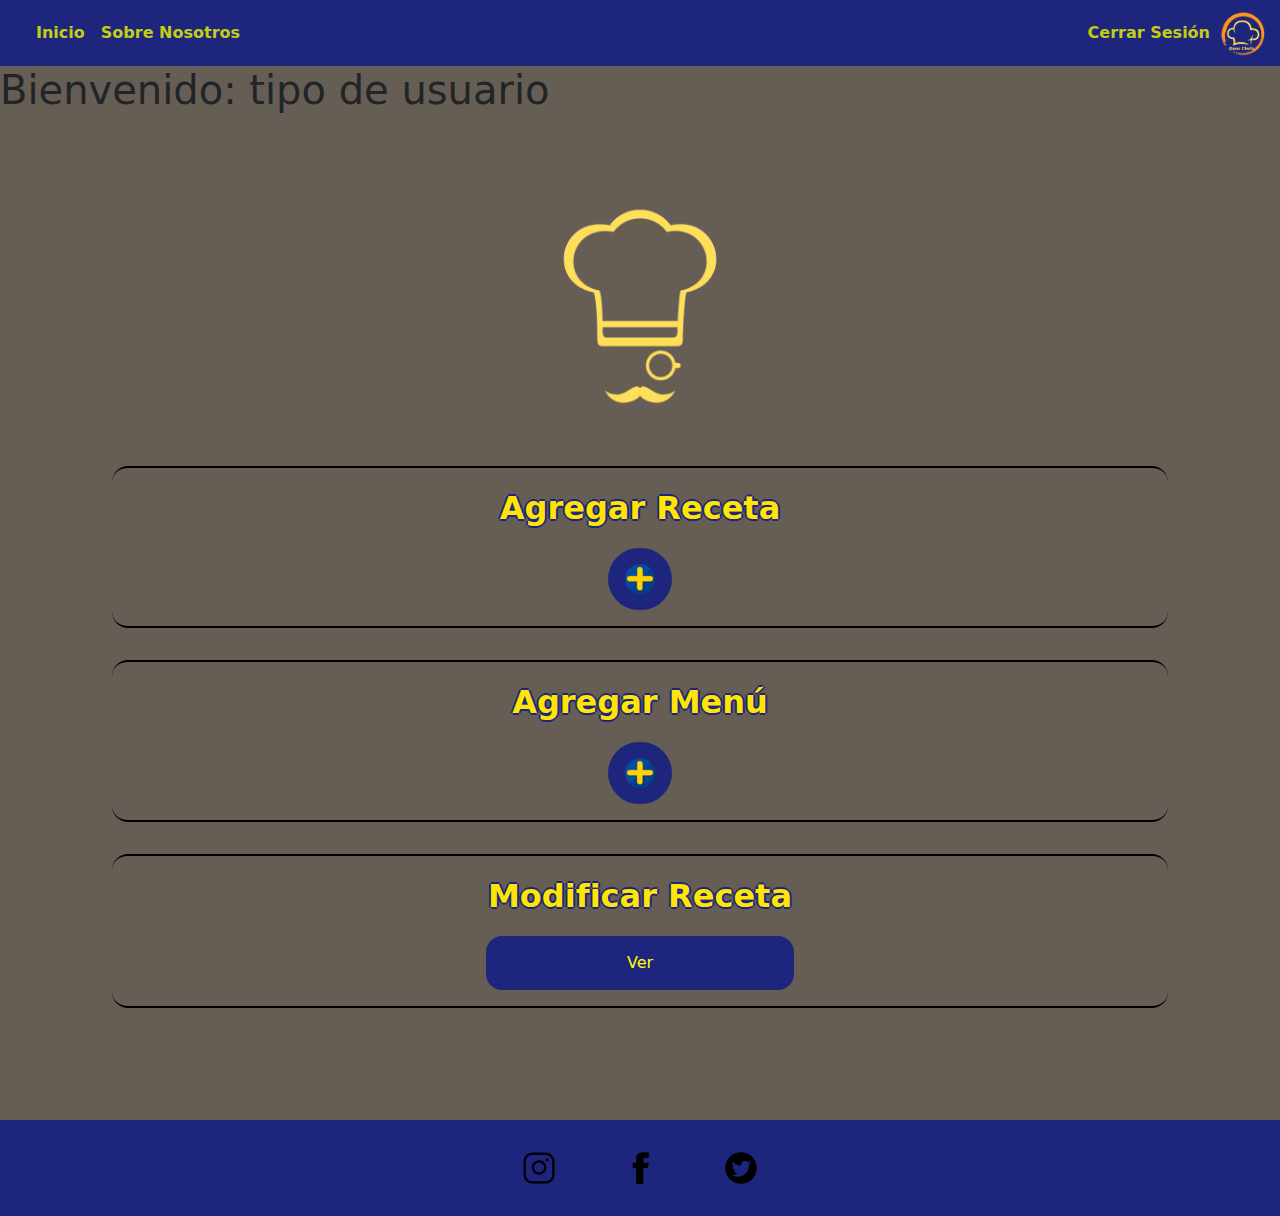
==== IngSoftware/menuChef.html @ ccb785c7 "se creo el proyecto" ====
<!DOCTYPE html>
<html lang="es">
<head>
    <meta charset="UTF-8">
    <meta name="viewport" content="width=device-width, initial-scale=1.0">
    <link rel="stylesheet" href="css/bootstrap.min.css">
    <link rel="stylesheet" href="css/style.css">
    <link rel="icon" href="imagenes/logo-sinFondo.png">
    <title>Inicio</title>
</head>
<body class="body-chef">
    <header>
        <nav class="navbar navbar-expand-lg" id="barra-nav">
            <div class="container-fluid">
              <button class="navbar-toggler navbar-dark" type="button" data-bs-toggle="collapse" data-bs-target="#navbarNav" aria-controls="navbarNav" aria-expanded="false" aria-label="Toggle navigation">
                <span class="navbar-toggler-icon"></span>
              </button>
              <div class="collapse navbar-collapse" id="navbarNav">
                <ul class="navbar-nav ms-3">
                  <li class="nav-item">
                    <a class="nav-link active" id="nav-link-active" href="menuChef.html">Inicio</a>
                  </li>
                  <li class="nav-item">
                    <a class="nav-link" aria-current="page" href="">Sobre Nosotros</a>
                  </li>
                </ul>
                <hr>
                <ul class="navbar-nav ms-auto">
                  <li class="nav-item">
                    <a class="nav-link" id="reg" href="index.html">Cerrar Sesión</a>
                  </li>
                </ul>
              </div>
              <img src="imagenes/logo-sinFondo.png" alt="Logo" class="logo">
            </div>
        </nav>
    </header>

    <div>
      <div class="saludo">
        <h1>Bienvenido: tipo de usuario</h1>
      </div>
      <div class="contenido4">
        <img src="imagenes/Logo_chef.png" alt="Logo-Chef" id="img-chef">
        <div class="div">
          <p class="texto-mc">Agregar Receta</p>
          <button type="button" class="btn" id="btn-maas"><img src="imagenes/signo-mas.png" alt=""></button>
        </div>
        <div class="div">
          <p class="texto-mc">Agregar Menú</p>
          <button type="button" class="btn" id="btn-mas"><img src="imagenes/signo-mas.png" alt=""></button>
        </div>
        <div class="div">
          <p class="texto-mc">Modificar Receta</p>
          <a type="button" class="btn" id="btn-ver" href="recetasChef.html">Ver</a>
        </div>
      </div>
    </div>
    <footer>
        <img src="imagenes/instagram.png" alt="Logo Instagram" id="instagram" class="img-footer">
        <img src="imagenes/facebook.png" alt="Logo Facebook" id="facebook" class="img-footer">
        <img src="imagenes/twitter.png" alt="Logo Twitter" id="twitter" class="img-footer">
    </footer>

    <script src="js/bootstrap.bundle.min.js"></script>
</body>
</html>
---- IngSoftware/css/style.css ----
.body{
    position: relative;
    display: flex;
    flex-direction: column;
    min-height: 100vh;
    background-color: rgb(204, 167, 118);
    width: 100% ;
}
.body-chef{
    position: relative;
    display: flex;
    flex-direction: column;
    min-height: 100vh;
    background-color: rgb(102, 94, 84);
    width: 100% ;
}
/*BARRA NAVEGACIÓN*/
#barra-nav{
    background-color: rgb(30, 37, 124);
}
.nav-link, #nav-link-active{
    color: rgb(194, 206, 22);
    font-weight: bold;
}
.nav-link:hover, .nav-link:active   {
    color: yellow;
}
hr{
    color: yellow;
}
.logo{
    width: 50px;
}
.volver{
    color: rgb(30, 37, 124);
    border: 2px solid darkblue;
    border-radius: 1rem;
    padding: 10px;
}
main{
    padding: 1rem;
}

/*INICIO SESIÓN*/
.contenido{
    /*display: block;*/
    margin-left: 20%;
    margin-right: 20%;
    padding: 5rem;
    text-align: center;
    align-items: center;
}
#submit-sesion, #btn-registro{
    margin: 8px;
    padding: 10px;
    background-color: rgb(30, 37, 124);
    color: rgb(255, 230, 0);
    border-radius: 12px;
}

/*REGISTRO*/
.contenido2{
    display: block;
    margin: auto;
    margin-top: 2rem;
    margin-bottom: 2rem;
    margin-left: 20%;
    margin-right: 20%;
    text-align: center;
    border: 1px solid rgb(30, 37, 124);
    box-sizing: border-box;
}
.header{
    padding: 20px 40px;
    text-align: center;
    font-style: oblique;
    background-color: rgb(30, 37, 124);
    color: yellow;
}
.header h2 {
	margin: 0;
}
h4{
    padding: 10px;
    box-sizing: border-box;
}
/*INDEX*/
.banner-carrusel{
    display: block;
    width: 100%;
}
.contenido-index{
    display: block;
    width: 72%;
    margin: auto;
    margin-top: 3rem;
    margin-bottom: 3rem;
    padding: 4rem;
    box-sizing: border-box;
    border: 2px dotted brown;
    border-radius: 2rem;
}
/*MENU CLIENTE LOG*/
.saludo h3{
    display: block;
    padding: 1rem ;
    font-family:'Segoe UI', Tahoma, Geneva, Verdana, sans-serif;
    font-weight: 400;
    color: rgb(20, 25, 88);
}
.contenedor{
    display: block;
    margin: auto;
    width: 100%;
}
.contenido3{
    display: inline-block;
    width: 72%;
    margin: 2rem;
    padding: 4rem;
    box-sizing: border-box;
    border-left: 2px dotted brown;
    border-right: 2px dotted brown;
    border-radius: 2rem;
}
.img-menu{
    color: black;
    display: block;
    margin: auto;
    width: 20rem;
    margin-bottom: 4rem;
}
#btn-menu{
    display: block;
    position: relative;
    margin: auto;
    margin-top: 1rem;
    width: 12rem;
    padding: 16px 20px;
    background-color: rgb(30, 37, 124);
    color: rgb(194, 206, 22);
    border: 2px solid rgb(30, 37, 124);
    font-weight: 500;
    font-size: large;
    border-radius: 15px;
    z-index: 1;
    overflow: hidden;
}
#btn-menu:hover{
    color: rgb(30, 37, 124);
    border: 2px solid rgb(30, 37, 124);
}
#btn-menu::after {
    content: "";
    background: rgb(194, 206, 22); /* color de fondo hover */
    position: absolute;
    z-index: -1;
    padding: 16px 20px;
    display: block;
    border-radius: 50%;
    left: -50%;
    right: -50%;
    top: -150%;
    bottom: -150%;
    transform: scale(0, 0);
    transition: all 0.4s ease;
  }
#btn-menu:hover::after {
    transition: all 0.6s ease-out;
    transform: scale(1, 1);
  }
.aside{
    width: 20%;
    margin: 2rem;
    margin-left: 0;
    min-height: 500px;
    background-color: rgb(196, 158, 110);
    float: right;
    padding: 1rem;
    box-sizing: border-box;
    border: 1px solid brown;
    text-align: center;
}
@media  screen and (max-width: 900px) {
    .aside{
        visibility: hidden;
    }
}
.widget{
    background-color: rgb(184, 142, 91);
    margin: 10px;
    min-height: 150px;
}
h3{
    font-weight: 100;
    color: rgb(184, 142, 91);
}
.sub{
    display: block;
    margin: auto;
    width: 90%;
    margin-top: 2rem;
    margin-bottom: 2rem;
    padding: 2rem;
    box-sizing: border-box;
    background-color: rgb(196, 158, 110);
    border: 1px solid brown;
}

/*PLATOS*/
.card{
      display: block ;
      margin: auto;
      width: 26rem;
      min-height: 15rem;
      /*margin: 2rem;*/
      margin-top: 2rem;
    margin-bottom: 4rem;
    padding: 1rem;
    background: transparent;
}
.division{
    padding: 1rem;
    border-bottom: 2px solid brown;
    border-top: 2px solid brown;
    border-left: none;
    border-right: none;
}
.card-img-top{
    display: block;
    height: 14rem;
    border: solid rgb(30, 37, 124);
    border-radius: 1rem;
}
.card-text{
    color: rgb(30, 37, 124);
    font-weight: bolder;
    font-size: larger;
    text-align: center;
    margin-bottom: 0;
}
.precio{
    display: block;
    color: blue;
    font-weight: bolder;
    text-align: center;
    margin-bottom: 15px;
}
.btn-agregar{
    display: block;
    margin: auto;
    width: 70%;
    background-color: rgb(30, 37, 124);
    color: yellow;
    border: 1px solid yellow;
    border-radius: 1rem;
    padding: 8px;
    text-align: center;
}
.ver-mas{
    display: block;
    margin: auto;
    text-align: center;
    color: rgb(30, 37, 124);
}
.ver-mas:hover{
    color: blue;
    cursor: pointer;
}

/*MENÚ CHEF*/
.contenido4{
    margin: 5%;
    padding: 1rem;
}
.div{
    display: block;
    margin: 2rem;
    padding: 1rem;
    border: 2px solid black;
    border-left: none;
    border-right: none;
    border-radius: 1rem;
}
#img-chef{
    display: block;
    margin: auto;
    width: 15rem;
}
.texto-mc{
    color: rgb(255, 230, 0);
    font-size: xx-large;
    font-weight: 700;
    text-align: center;
    text-shadow: 2px  0px 0px rgb(30, 37, 124),
                0px  2px 0px rgb(30, 37, 124),
                -2px  0px 0px rgb(30, 37, 124),
                0px -2px 0px rgb(30, 37, 124);
}
#btn-mas, #btn-maas{
    display: block;
    margin: auto;
    width: 4rem;
    background-color: rgb(30, 37, 124);
    color: yellow;
    padding: 14px;
    border-radius: 2rem;
    font-weight: 500;
}
#btn-ver{
    display: block;
    margin: auto;
    width: 30%;
    background-color: rgb(30, 37, 124);
    color: yellow;
    padding: 14px;
    border-radius: 1rem;
    font-weight: 500;
}

/*FOOTER*/
footer{
    background-color: rgb(30, 37, 124);
    width: 100%;
    bottom: 0;
    text-align: center;
}
.img-footer{
    margin-top: auto;
    padding: 2rem;
}

/*FORMULARIO*/
@import url('https://fonts.googleapis.com/css?family=Muli&display=swap');
@import url('https://fonts.googleapis.com/css?family=Open+Sans:400,500&display=swap');

#formulario{
    margin: 0 auto;
    padding: 1rem;
    text-align: center;
}
#form{
    text-align: center;
    padding: 30px 40px 30px 40px;
}
.form-controle label{
    display: inline-block;
    margin-bottom: 5px;
    color: yellow;
    font-weight: 600;
    font-size: x-large;
    text-shadow: 2px  0px 0px rgb(30, 37, 124),
                0px  2px 0px rgb(30, 37, 124),
                -2px  0px 0px rgb(30, 37, 124),
                0px -2px 0px rgb(30, 37, 124);

    padding-top: 1rem;
}
.form-controle input{
    display: block;
    width: 100%;
    padding: 1rem;
    margin: 10px 10px 0 10px;
    background-color: rgb(255, 255, 255);
    border: 1px solid black;
    border-radius: 10px;
    font-size: 14px;
}
#btn-registro{
    margin-top: 30px;
    padding: 15px;
    background-color: rgb(30, 37, 124);
    color: yellow;
}
.form-controle input:focus {
	outline: 0;
	border-color: #777;
}

.form-controle.success input {
    border-width: 2px;
	border-color: #2ecc71;
}

.form-controle.error input {
    border-width: 2px;
	border-color: #db2511;
}

.form-controle i {
    position: absolute;
	visibility: hidden;
	top: 40px;
	right: 10px;
}

.form-controle.success i.fa-check-circle {
	color: #2ecc71;
	visibility: visible;
}

.form-controle.error i.fa-exclamation-circle {
	color: #991e11;
	visibility: visible;
}

.form-controle small {
    font-weight: 600;

	color: #991e11;
	bottom: 0;
	left: 0;
	visibility: hidden;
}

.form-controle.error small {
	visibility: visible;
}
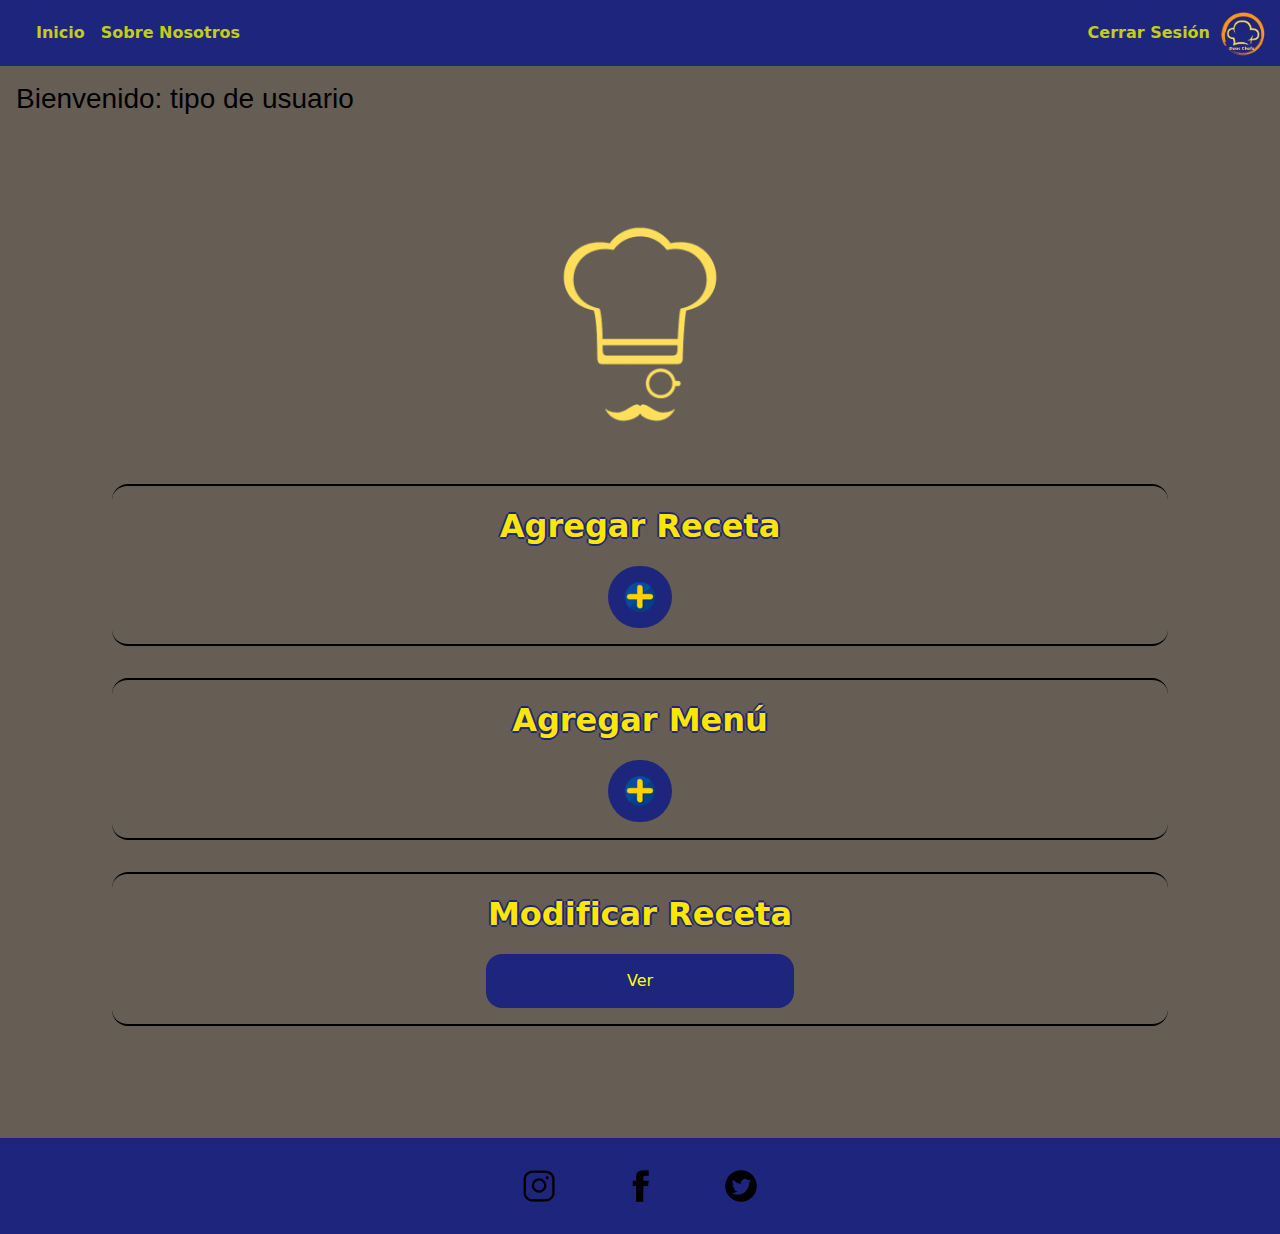
==== commit beeea0c1: "modificacion menu chef" ====
--- a/IngSoftware/menuChef.html
+++ b/IngSoftware/menuChef.html
@@ -38,24 +38,61 @@
 
     <div>
       <div class="saludo">
-        <h1>Bienvenido: tipo de usuario</h1>
+        <h3>Bienvenido: tipo de usuario</h3>
       </div>
       <div class="contenido4">
         <img src="imagenes/Logo_chef.png" alt="Logo-Chef" id="img-chef">
         <div class="div">
           <p class="texto-mc">Agregar Receta</p>
-          <button type="button" class="btn" id="btn-maas"><img src="imagenes/signo-mas.png" alt=""></button>
+          <a type="button" class="btn" id="btn-maas" data-bs-toggle="modal" data-bs-target="#modal5"><img src="imagenes/signo-mas.png" alt=""></a>
+          <!-- Modal -->
+          <div class="modal fade" id="modal5" tabindex="-1" aria-labelledby="modalLabel5" aria-hidden="true">
+            <div class="modal-dialog">
+              <div class="modal-content">
+                <div class="modal-header">
+                  <h5 class="modal-title" id="modalLabel5">Escriba la receta</h5>
+                  <button type="button" class="btn-close" data-bs-dismiss="modal" aria-label="Close"></button>
+                </div>
+                <div class="modal-body">
+                  <textarea name="" class="textarea"></textarea>
+                </div>
+                <div class="modal-footer">
+                  <button type="button" class="btn btn-dark" data-bs-dismiss="modal">Cerrar</button>
+                </div>
+              </div>
+            </div>
+          </div>
         </div>
+            
         <div class="div">
           <p class="texto-mc">Agregar Menú</p>
-          <button type="button" class="btn" id="btn-mas"><img src="imagenes/signo-mas.png" alt=""></button>
+          <a type="button" class="btn" id="btn-mas" data-bs-toggle="modal" data-bs-target="#modal6"><img src="imagenes/signo-mas.png" alt=""></a>
+          <!-- Modal -->
+          <div class="modal fade" id="modal6" tabindex="-1" aria-labelledby="modalLabel6" aria-hidden="true">
+            <div class="modal-dialog">
+              <div class="modal-content">
+                <div class="modal-header">
+                  <h5 class="modal-title" id="modalLabel6">Escriba el Menú</h5>
+                  <button type="button" class="btn-close" data-bs-dismiss="modal" aria-label="Close"></button>
+                </div>
+                <div class="modal-body">
+                  <textarea name="" class="textarea"></textarea>
+                </div>
+                <div class="modal-footer">
+                  <button type="button" class="btn btn-dark" data-bs-dismiss="modal">Cerrar</button>
+                </div>
+              </div>
+            </div>
+          </div>
         </div>
+
         <div class="div">
           <p class="texto-mc">Modificar Receta</p>
           <a type="button" class="btn" id="btn-ver" href="recetasChef.html">Ver</a>
         </div>
       </div>
     </div>
+    
     <footer>
         <img src="imagenes/instagram.png" alt="Logo Instagram" id="instagram" class="img-footer">
         <img src="imagenes/facebook.png" alt="Logo Facebook" id="facebook" class="img-footer">
--- a/IngSoftware/css/style.css
+++ b/IngSoftware/css/style.css
@@ -106,7 +106,7 @@
     padding: 1rem ;
     font-family:'Segoe UI', Tahoma, Geneva, Verdana, sans-serif;
     font-weight: 400;
-    color: rgb(20, 25, 88);
+    color: black
 }
 .contenedor{
     display: block;
@@ -317,6 +317,23 @@
     border-radius: 1rem;
     font-weight: 500;
 }
+.btn-modificar{
+    display: block;
+    margin: auto;
+    width: 70%;
+    background-color: rgb(30, 37, 124);
+    color: yellow;
+    border: 1px solid yellow;
+    border-radius: 1rem;
+    padding: 8px;
+    text-align: center;
+}
+.textarea{
+    display: block;
+    margin: auto;
+    width: 90%;
+    min-height: 300px;
+}
 
 /*FOOTER*/
 footer{
